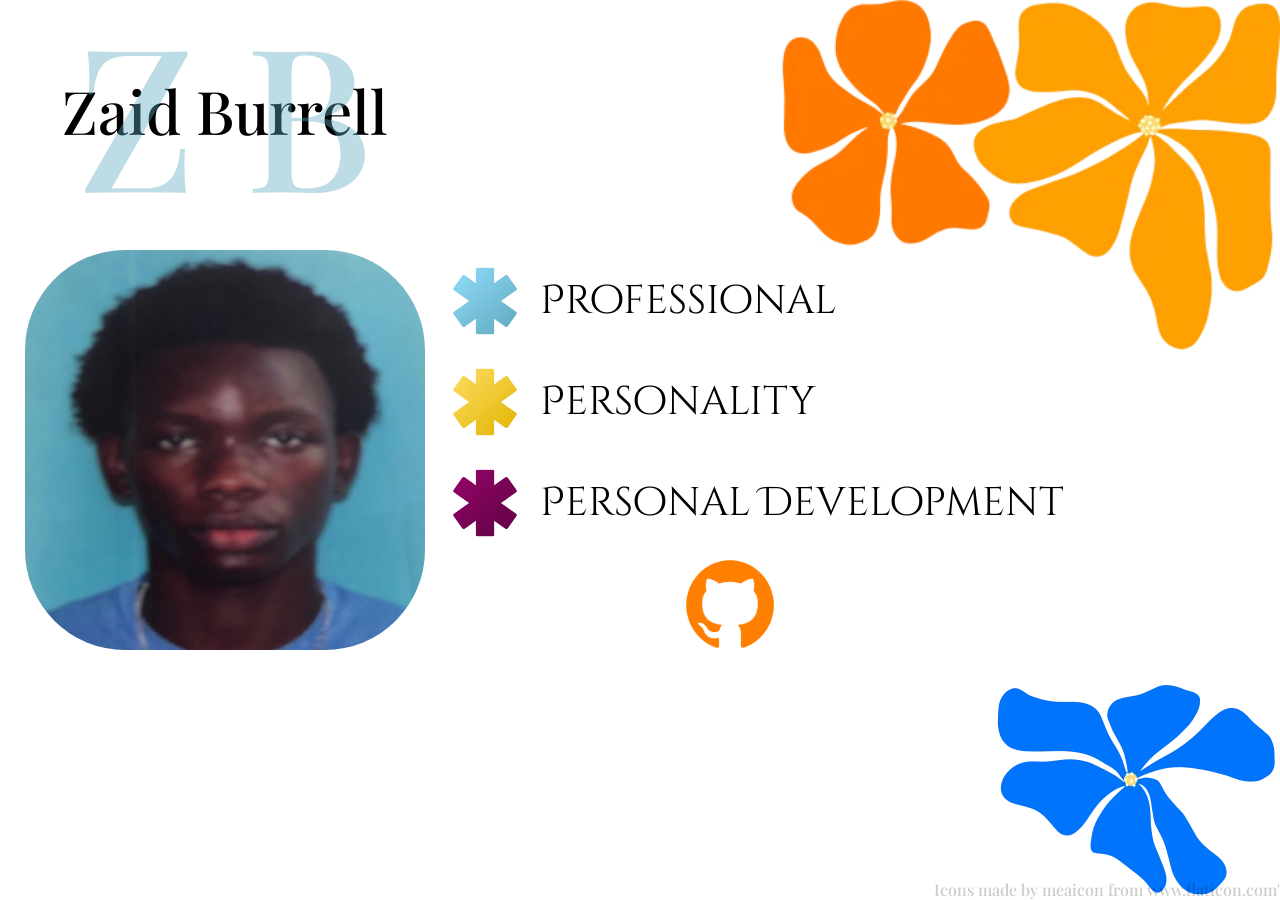
==== Codes/index.html @ 04870cf8 "Finish all criteria for getting full marks" ====
<!doctype html>
<html lang="en">
  <head>
    <meta charset="UTF-8" />
    <meta name="viewport" content="width=device-width, initial-scale=1.0" />
    <title>Portfolio</title>
    <link rel="stylesheet" href="portfolio.css" />
  </head>
  <body id="main_body">
    <div class="randomFlowers">
      <img
        class="orangeFlowers"
        src="../Assets/Pictures/Background_Accent_Topright.png"
        alt="Picture of orange flowers"
      />
      <img
        class="blueFlowers"
        src="../Assets/Pictures/Background_Accent_Bottomleft.png"
        alt="Picture of blue flower"
      />
    </div>
    <div class="mainContainer">
      <div class="headerContainer">
        <h1>Zaid Burrell</h1>
        <h2>Z B</h2>
      </div>
      <a href="mailto:schodavarapu@utech.edu.jm?subject=Zaid Burrell - 2505162 - CIT2011 S1 AY2026 - Thur, 1pm - 3pm" id="mailtoAnchor">
        <img
            src="../Assets/Pictures/Profile_Picture.jpeg"
            alt="Picture of Zaid Burrell"
            class="pfp"
        />
      </a>
      <figure class="asterikContainer" id="blue_asterik">
          <img
            src="../Assets/Pictures/asterisk_blue.png"
            alt="An asterisk"
            class="asterik"
        />
        <figcaption class="asterikLabel">
          <a href="professional.html">Professional</a>
        </figcaption>
      </figure>
      <figure class="asterikContainer" id="yellow_asterik">
        <img
          src="../Assets/Pictures/asterisk_yellow.png"
          alt="An asterisk"
          class="asterik"
        />
        <figcaption class="asterikLabel">
          <a href="personality.html">Personality</a>
        </figcaption>
      </figure>
      <figure class="asterikContainer" id="purple_asterik">
        <img
          src="../Assets/Pictures/asterisk_purple.png"
          alt="An asterisk"
          class="asterik"
        />
        <figcaption class="asterikLabel">
          <a href="personal.html">Personal Development</a>
        </figcaption>
      </figure>
      <figure class="asterikContainer" id="orange_github">
        <img
          src="../Assets/Pictures/icone-github-orange.png"
          alt="An asterisk"
          id="githubIcon"
        />
      </figure>
    </div>
    <div class="annoying">
      Icons made by
      <a href="https://www.flaticon.com/authors/meaicon" title="meaicon">
        meaicon
      </a>
      from
      <a href="https://www.flaticon.com/" title="Flaticon">www.flaticon.com'</a>
    </div>
  </body>
</html>
---- Codes/portfolio.css ----
@font-face {
  font-family: "OpenSans";
  src: url("../Assets/Fonts/Open_Sans/OpenSans-VariableFont_wdth_wght.ttf")
    format("truetype");
}
@font-face {
  font-family: "PlayFair";
  src: url("../Assets/Fonts/Playfair_Display/PlayfairDisplay-VariableFont_wght.ttf")
    format("truetype");
}
@font-face {
  font-family: "PlayWright";
  src: url("../Assets/Fonts//Playwrite_BE_WAL_Guides/PlaywriteBEWALGuides-Regular.ttf")
    format("truetype");
}
@font-face {
  font-family: "Cinzel";
  src: url("../Assets/Fonts/Cinzel_Decorative/CinzelDecorative-Regular.ttf")
    format("truetype");
}
* {
  font-family: PlayFair;
  font-weight: 500;
  margin: 0px;
}
h1,
h2 {
  padding: 0px;
}
/*Starting to work on the main area of the website*/
.mainContainer {
  display: grid;
  grid-template: 250px repeat(4, 1fr) / 450px 1fr;
}
.headerContainer {
  display: grid;
  grid-template-rows: 200px;
  justify-items: center;
  align-items: center;
  text-align: start;
  margin-top: 10px;
}
h1,
h2 {
  margin: 0px;
  padding: 0px;
}
.headerContainer h1 {
  font-size: 60px;
  grid-row: 1;
  grid-area: 1/1;
}
.headerContainer h2 {
  color: #5faac0;
  opacity: 40%;
  font-size: 200px;
  grid-area: 1/1;
  height: 160px;
  display: flex;
  align-items: center;
}
.annoying {
  opacity: 20%;
  position: absolute;
  right: 0;
  bottom: 0;
}
#mailtoAnchor {
  grid-area: 2/1/6/2;
  justify-self: center;
}
.pfp {
  height: 400px;
  width: 400px;
  justify-self: center;
  border-radius: 100px;
}
#blue_asterik {
  grid-area: 2/2/3/3;
}
#yellow_asterik {
  grid-area: 3/2/4/3;
}
#purple_asterik {
  grid-area: 4/2/5/3;
}
#orange_github{
  grid-area: 5/2/6/3;
  padding-left: 18vw;
  width: 100px;
}
#githubIcon{
  width: 100px;
  height: 100px;
}
.asterik {
  height: 70px;
  width: 70px;
  align-self: center;
}
.epic_title,
.navigationTitle {
  font-size: 25px;
  font-weight: 700;
  font-family: OpenSans;
  justify-self: center;
}
.asterikContainer {
  display: flex;
  gap: 20px;
  align-items: center;
}
.asterikLabel {
  font-size: 40px;
  font-weight: 400;
  font-family: Cinzel;
}
.orangeFlowers,
.blueFlowers {
  position: absolute;
  z-index: -1;
}
.blueFlowers {
  right: 0px;
  bottom: 0px;
}
.orangeFlowers {
  right: 0px;
  top: 0px;
  width: 500px;
}
/*Making the style of the anchor element not prohibit how the bullet points look*/
a {
  color: black;
  text-decoration: inherit;
  font-family: inherit;
}
#blue_asterik a:hover {
  color: #7ec8e3;
}
#yellow_asterik a:hover {
  color: #f1cb38;
}
#purple_asterik a:hover {
  color: #7e0459;
}
a:active {
  color: black;
}
/*Professional styling*/


/*Starting to work on the main area of the website*/
.pHeaderContainer {
  display: grid;
  grid-template-rows: 90px;
  justify-items: center;
  align-items: center;
  margin-left: 5px;
}
.pHeaderContainer h1 {
  font-size: 27px;
  grid-row: 1;
  grid-area: 1/1;
}
.pHeaderContainer h2 {
  color: #5faac0;
  opacity: 40%;
  font-size: 100px;
  grid-area: 1/1;
  display: flex;
  align-items: center;
}
.pHeader {
  display: grid;
  grid-template-columns: 200px 1fr;
  justify-content: start;
}
.pageName {
  justify-self: center;
  align-self: center;
  font-size: 30px;
  opacity: 50%;
}
.subPagesMargin {
  margin-bottom: 40px;
}
#professionalContainer {
  display: flex;
  justify-content: space-around;
}
.professionalSubContainers{
  text-align: center;
  background-color: rgb(213, 211, 211);
  box-shadow: #BFDDE6 20px 10px;
  border-radius: 30px;
  height: calc(fit-content + 100px);
  padding: 0px 40px;
}
#envelope {
  position: relative;
  top: 50px;
  width: 300px;
  height: 200px;
}
#assignmentsDone {
  margin-top: 50px;
  text-align: start;
  font-size: 30px;
  font-weight: 100;
}
#previewResume{
  margin-top: 10px;
}

/*Working on personality container*/

.personalityGridContainer{
  display: grid;
  grid-template: 1fr 1fr/ 1fr 1fr;  
  justify-items: center;
  gap: 40px;
} 
.personalitySubContainers{
  background-color: black;
  text-align: center;
  background-color: rgb(213, 211, 211);
  box-shadow: #BFDDE6 20px 15px;
  border-radius: 30px;
  height: fit-content;
  width: 40vw;
  padding: 10px 40px;  
}
#shortEssay{
  grid-column: span 2;
  width: 80vw;
  height: fit-content;
}
#shortEssay h3{
  margin-bottom: 20px;
}
.personalitySubContainers h3{
  font-size: 25px;
}
.personalitySubContainers h4{
  font-size: 20px;
  margin: 10px 0px;
}
.theDon{
  color: #86684A;
}
#shortEssay p{
  margin-bottom: 18px;
}
/*Working on personal development page now*/
.reportContainer{
  display: flex;
  justify-content: center;
  align-items: center;
}
.subReportContainer{ /*Can be reused and reduce code repitition*/
  text-align: center;
  background-color: rgb(213, 211, 211);
  box-shadow: #BFDDE6 20px 10px;
  border-radius: 30px;
  height: fit-content;
  width: 80vw;
  padding: 10px 40px; 
}
.subReportContainer h3{
  font-size: 30px;
  margin-bottom: 20px;
}
.subReportContainer p{
  margin-bottom: 8px;
}
/*Doing references page*/
#references{ /*Can be reused and reduce code repitition*/
  background-color: rgb(213, 211, 211);
  box-shadow: #BFDDE6 20px 10px;
  border-radius: 30px;
  height: fit-content;
  width: 80vw;
  padding: 10px 40px; 
}
#referencesContainer{
  display: flex;
  align-items: center;
  justify-content: center;
}
#references p{
  margin: 20px 0px;
  padding-left: 20px;
  text-indent: hanging 36px;   
}
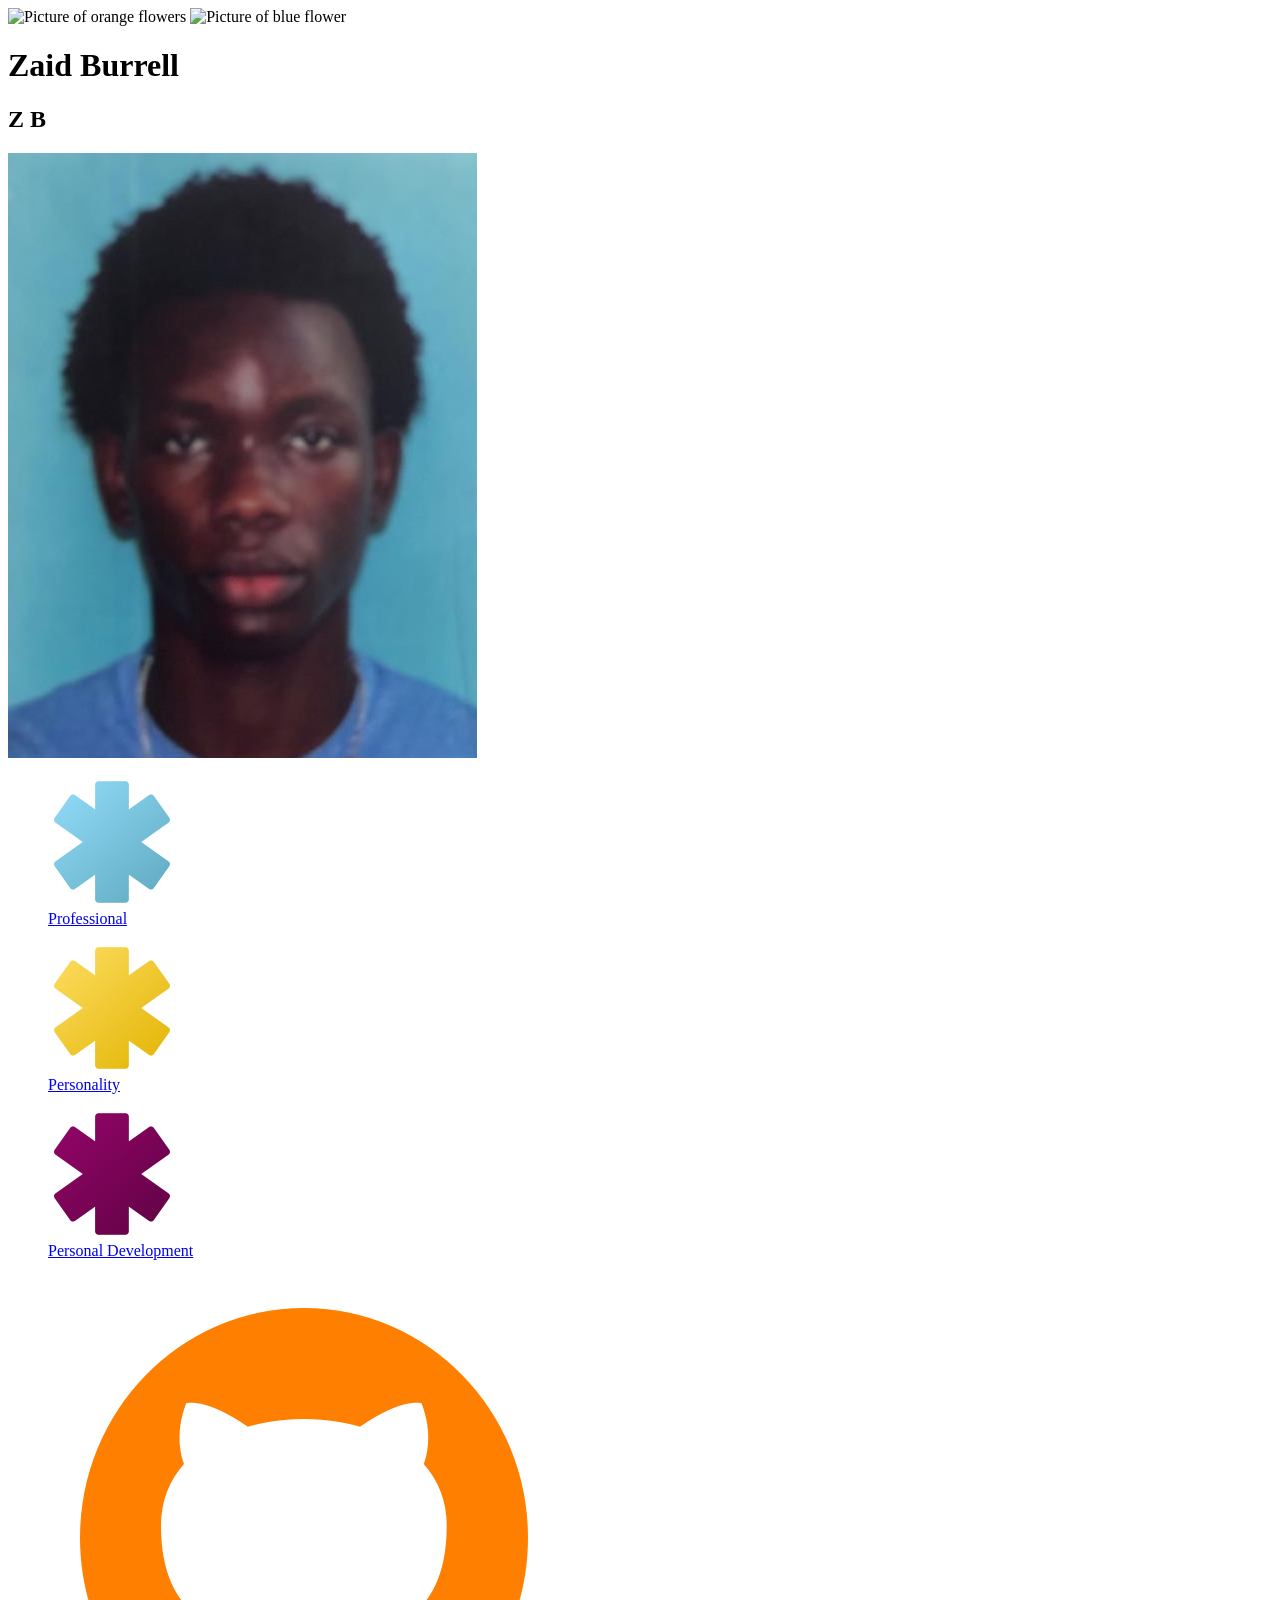
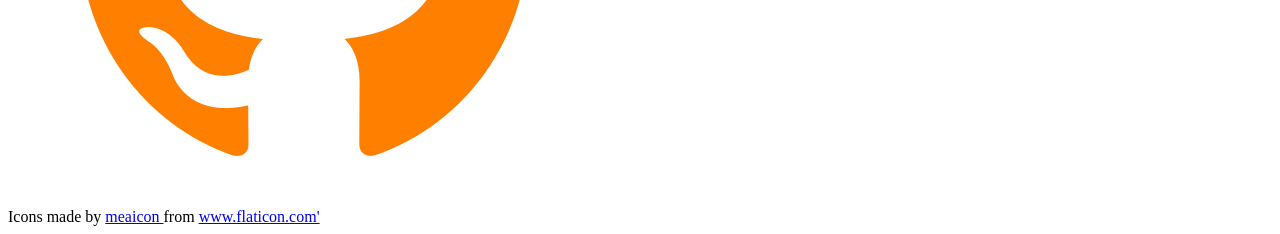
==== commit 3dc1a8be: "Resolve links not working after index is out of codes folder" ====
--- a/Codes/index.html
+++ b/Codes/index.html
@@ -4,18 +4,18 @@
     <meta charset="UTF-8" />
     <meta name="viewport" content="width=device-width, initial-scale=1.0" />
     <title>Portfolio</title>
-    <link rel="stylesheet" href="portfolio.css" />
+    <link rel="stylesheet" href="cod/portfolio.css" />
   </head>
   <body id="main_body">
     <div class="randomFlowers">
       <img
         class="orangeFlowers"
-        src="../Assets/Pictures/Background_Accent_Topright.png"
+        src="Assets/Pictures/Background_Accent_Topright.png"
         alt="Picture of orange flowers"
       />
       <img
         class="blueFlowers"
-        src="../Assets/Pictures/Background_Accent_Bottomleft.png"
+        src="Assets/Pictures/Background_Accent_Bottomleft.png"
         alt="Picture of blue flower"
       />
     </div>
